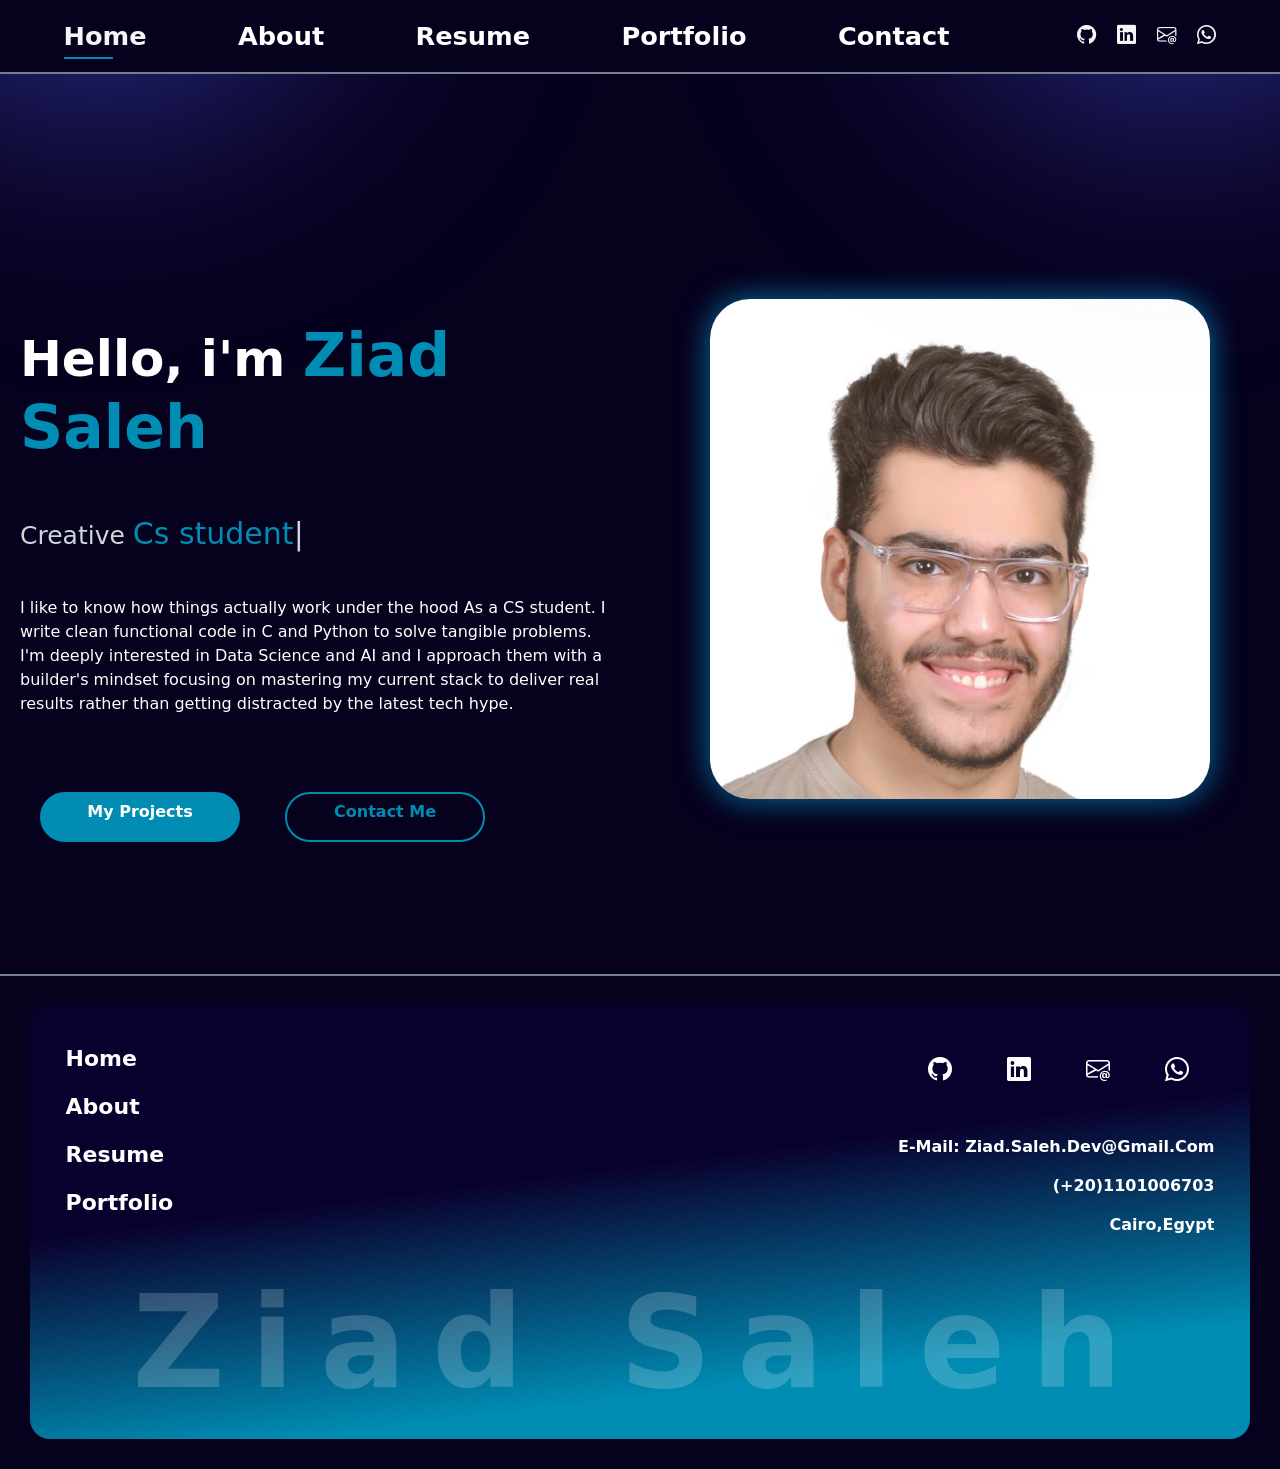
==== index.html @ acf3d1c8 "the base code" ====
<!doctype html>
<html lang="en">
  <head>
    <meta charset="UTF-8">
    <meta name="viewport" content="width=device-width, initial-scale=1.0">
    <link rel="stylesheet" href="css/home.css">
    <link rel="stylesheet" href="css/main.css">
    <link
      href="https://cdn.jsdelivr.net/npm/bootstrap@5.3.8/dist/css/bootstrap.min.css"
      rel="stylesheet"
      integrity="sha384-sRIl4kxILFvY47J16cr9ZwB07vP4J8+LH7qKQnuqkuIAvNWLzeN8tE5YBujZqJLB"
      crossorigin="anonymous"
    >
    <link rel="preconnect" href="https://fonts.googleapis.com">
    <link rel="preconnect" href="https://fonts.gstatic.com" crossorigin>
    <link href="https://fonts.googleapis.com/css2?family=Roboto:ital,wght@0,100..900;1,100..900&display=swap" rel="stylesheet">
    <title>portfolio</title>
  </head>
  <body>
    <nav class="hide" id="nav">
      <i class="bi bi-x close"></i>
      <ul>
        <li>
          <a href="#" class="in-link top-botton"> home </a>
        </li>

        <li>
          <a href="html/about.html" class="magic-link top-botton"> about</a>
        </li>

        <li>
          <a href="html/resume.html" class="magic-link top-botton"> resume</a>
        </li>

        <li>
          <a href="html/portfolio.html" class="magic-link top-botton"> portfolio</a>
        </li>

        <li>
          <a href="html/contact.html" class="magic-link top-botton"> contact</a>
        </li>
      </ul>
      
      <ul>
        <li>
          <a id ='HIcon1' href="https://github.com/Ziad-CS" class='top-botton' target="_blank"> <i class="bi bi-github"></i> </a>
        </li>
          
        <li>
          <a id ='HIcon2' href="https://www.linkedin.com/in/ziad-cs" class='top-botton' target="_blank"> <i class="bi bi-linkedin"></i> </a>
        </li>
          
        <li>
          <a id ='HIcon3' href="mailto:Ziad.saleh.dev@gmail.com?subject=Hello%20from%20your%20Portfolio%21" class='top-botton' target="_blank"> <i class="bi bi-envelope-at"></i> </a>
        </li>

        <li>
          <a id ='HIcon4' href="https://wa.me/201101006703?text=Hello%20Ziad,%20I%20saw%20your%20portfolio" class='top-botton' target="_blank"> <i class="bi bi-whatsapp"></i> </a>
        </li>

      </ul>
    </nav>
    <i class="mobile">
      <span></span>
      <span></span>
      <span></span>
    </i>
    <main class="align">
      <section class="leftS">
        <div class="up">
          <h1> hello, i'm <span> Ziad Saleh </span> </h1>
        </div>
        <div class="career left">
          <p> Creative </p> <span class="career-name" id="typingWord"></span> <span class="typing" id="typingCourser"> | </span>
        </div>
        <div class="left">
          <p style="color: #fff;"> i like to know how things actually work under the hood As a CS student.
            I write clean functional code in C and Python to solve tangible problems. 
            I'm deeply interested in Data Science and AI and I approach them with a builder's mindset focusing on mastering my current stack to deliver real results rather than getting distracted by the latest tech hype.
          </p>
        </div>
        <div class="down">
          <a href="html/portfolio.html" class="btn btn-primary button1">
            my projects
          </a>
          <a href="html/contact.html" class="btn btn-outline-primary button2">
            contact me
          </a>
        </div>
      </section>
      <div class="rightS small">
        <img src="img/me.jpg" alt="me">
      </div>
    </main>
    <footer>
      <section>
        <div class="top-left">
          <ul class="down">
            <li> <a href="#">  home </a> </li>
            <li> <a href="html/about.html"> about </a> </li>
            <li> <a href="html/resume.html"> resume </a> </li>
            <li> <a href="html/portfolio.html"> portfolio </a> </li>
          </ul>
        </div>
        <div class="top-right">
          <ul class="down">
            <li>
              <ul class="icons">
                <li>
                  <a href="https://github.com/Ziad-CS" class='color' target="_blank"> <i class="bi bi-github"></i> </a>
                </li>
                  
                <li>
                  <a href="https://www.linkedin.com/in/ziad-cs" class='color' target="_blank"> <i class="bi bi-linkedin"></i> </a>
                </li>
                  
                <li>
                  <a href="mailto:Ziad.saleh.dev@gmail.com?subject=Hello%20from%20your%20Portfolio%21" class='color' target="_blank"> <i class="bi bi-envelope-at"></i> </a>
                </li>

                <li>
                  <a href="https://wa.me/201101006703?text=Hello%20Ziad,%20I%20saw%20your%20portfolio" class='color' target="_blank"> <i class="bi bi-whatsapp"></i> </a>
                </li>
              </ul>
            </li>
            <li> E-mail: ziad.saleh.dev@gmail.com </li>
            <li> (+20)1101006703 </li>
            <li> Cairo,Egypt </li>

          </ul>
        </div>
        <p class="bottom left">
          Ziad Saleh
        </p>
      </section>
    </footer>
    <script src="js/main.js"></script>
    <script src="js/home.js"></script>
  </body>
</html>
---- css/home.css ----
@import url("https://cdn.jsdelivr.net/npm/bootstrap-icons@1.13.1/font/bootstrap-icons.min.css");
main {
  display: flex;
  flex-wrap: wrap;
}
.leftS {
  width: 50%;
  min-width: 300px;
}
.leftS:first-child {
  margin-top: 25vh;
}
.leftS h1 {
  color: white;
  font-size: 50px;
  font-weight: bold;
}
.leftS h1 span {
  color: #008cb3;
  font-size: 60px;
}
.career {
  padding: 0 0 0 20px;
}
.career * {
  display: inline;
  font-weight: 400;
  font-size: 25px;
  color: #cfd6d9;
}
.career :last-child
{
  margin-left: -5px;
}
.career-name {
  color: #008cb3;
  font-size: 30px;
}
.typing {
  color: #cfd6d9;
  font-weight: 1;
  font-size: 30px;
}
.leftS div {
  padding: 20px;
}
.leftS a {
  font-weight: 800;
  height: 50px;
  width: 200px;
  margin: 20px;
  border: #008cb3 solid 2px;
  border-radius: 50px;
  transition: background-color 0.5s, color 0.5s, margin-bottom 0.5s, transform 0.3s;
  text-align: center;
  text-transform: capitalize !important;
}
.button2 {
  color: #008cb3 !important;
}
.button1 {
  background-color: #008cb3 !important;
}
.button2:hover {
  background-color: #008cb3 !important;
  color: white !important;
  border: 0px;
  transform: translateY(-10%);
}
.button1:hover {
  background-color: #005f7a !important;
  border: 0px !important;
  transform: translateY(-10%);
}
.rightS {
  display: flex;
  width: 50%;
  min-width: 550px;
  justify-content: center;
}
.leftS, .rightS {
  margin-left: auto;
  margin-right: auto;
}
.rightS img {
  border-radius: 8%;
  width: 500px;
  height: 500px;
  transition: scale 1s;
  scale: 1 1;
  margin: 25vh 0 10vh 0;
  /* border-style: inset !important; */
  box-shadow: 0px 0px 30px 2px rgba(0, 191, 255, 0.528);
  border-width: thick;
  border-color: #004444;
}
.rightS img:hover {
  scale: 1.05 1.05;
}
@media (max-width: 1100px) {
  .leftS {
    width: 100%;
    height: fit-content;
    margin-top: 0 !important;
  }
  .rightS {
    order: -1;
  }
  .rightS img {
    margin-bottom: 0;
  }
  .leftS {
    text-align: center;
  }
}
@media (max-width: 700px) {
  .leftS h1 span {
  font-size: 51px;
  }
  .leftS h1 {
  font-size: 40px;
  }
  .align {
    align-content: flex-start;
  }
  .leftS {
    width: 100%;
    height: fit-content;
  }
  .leftS:first-child {
    margin-top: 10vh;
  }
  .rightS {
    min-width: 350px;
  }
  .rightS img {
    width: 250px;
    height: 250px;
    margin-top: 10vh;
  }
}
---- css/main.css ----
@import url("https://cdn.jsdelivr.net/npm/bootstrap-icons@1.13.1/font/bootstrap-icons.min.css");
/* :root {
  --
} */
body {
  font-family: "Roboto", sans-serif;
  box-sizing: border-box;
  height: fit-content;
  display: flex;
  flex-wrap: wrap;
  background-color: #06011d !important;
  color: #fff;
  overflow-x: hidden;
}
body::before,
body::after {
    content: "";
    position: absolute;
    width: 700px;
    height: 500px;
    border-radius: 50%;
    filter: blur(120px);
    z-index: 0;
}
body::before {
    top:  -350px;
    left: -250px;
    background: radial-gradient(
        circle,
        rgba(85, 94, 255, 0.85) 0%,
        rgba(85, 94, 255, 0.35) 40%,
        transparent 75%
    );
}
body::after {
    top: -350px;
    right: -250px;
    background: radial-gradient(
        circle,
        rgba(85, 94, 255, 0.85) 0%,
        rgba(85, 94, 255, 0.35) 40%,
        transparent 75%
    );
}
main {
  max-width: 1800px;
  margin: auto;
}
h1::first-letter,
h2::first-letter,
h3::first-letter,
h4::first-letter,
h5::first-letter,
h6::first-letter,
p::first-letter,
label::first-letter {
  text-transform: uppercase;
}
.set {
  text-align: center;
  width: 100%;
  max-width: 1000px;
  justify-self: center;
}
.start {
  margin-top: 90px;
}
.main-text-Color {
  color: #fff;
}
.sub-text-Color {
  color: #cfd6d9;
}
.main-text-size {
  font-size: 4em;
  font-weight: 200;
}
.mid-text-size {
  font-size: 3.5em;
  font-weight: 300;
}
.bigSub-text-size {
  font-size: 1.3em;
  font-weight: 200;
}
.sub-text-size {
  font-size: 1.1em;
}
nav {
  display: flex;
  justify-content: space-around;
  flex-wrap: wrap;

  /* background-color:#708090; */
  background-color:#06011d;
  background-size:cover;
  height: fit-content;
  width: 100%;
  position: sticky;
  top: 0px;
  border-bottom: #708090 2px solid;
  z-index: 9999;
}

nav ul {
  display: flex;
  list-style-type: none;
  justify-content: space-between;
  align-content: center;
  flex-wrap: wrap;
  padding: 0;
  width: fit-content;
  margin: 0;
}
nav li {
  padding: 5px;
}
nav a {
  text-decoration: none;
}
nav ul:last-of-type {
  width: 5vw;
  min-width: 150px;
}
nav ul:first-of-type {
  width: 70vw;
  min-width: 530px;
  max-width: 900px;
}
.mobile {
  display: none;
  position: fixed;
  top: 20px;
  right: 20px;
  width: 50px;
  height: 60px;
  background-color: black;
  /* border: red 2px solid; */
  border-radius: 5px;
}
.mobile span {
  display: block;
  width: 30px;
  height: 5px;
  border-radius: 20px;
  margin: 5px 10px 0 10px;
  background-color: white;
}
.mobile span:first-of-type {
  margin-top: 17.5px;
}
.close {
  display: none;
  position: fixed;
  top: 20px;
  right: 20px;
  width: 65px;
  height: 65px;
  font-size: 4em;
  color: white;
  border-radius: 50%;
  border: 2px solid #008cb3;
}
.close::before {
  display: flex;
  flex-wrap: wrap;
  justify-content: center;
  align-content: center;
}
.stop-move {
  overflow-y: hidden;
}
.none {
  display: none;
}
.top-botton{
    display: inline-block;
    margin: 12px 0;
    text-decoration-line: none;
    color: #F5F5F5;
    scale: 1 1;
    transition: scale 0.2s;
    font-weight: bold;
}
nav ul:first-of-type .top-botton {
  font-size: 1.6em;
}
nav ul:last-of-type .top-botton {
  font-size: 1.2em;
}
.top-botton:hover{
    scale: 1.3 1.3;
}
.magic-link {
    text-decoration: none;
    position: relative;
    color: #ffffff;
    cursor: pointer;
    text-transform: capitalize;
}
.magic-link::after {
    content: '';
    position: absolute;
    width: 0;
    height: 2px;
    bottom: -4px;
    left: 0;
    background-color: #008cb3;
    transition: width 0.3s ease;
}
.magic-link:hover::after {
    width: 60%;
}
.in-link {
    position: relative;
    text-decoration: none;
    text-transform: capitalize;
}
.in-link::after {
    content: '';
    position: absolute;
    background-color: #008cb3;
    height: 2px;
    bottom: -4px;
    left: 0;
    width: 60%;
}
main {
  height: 100vh;
  min-height: fit-content;
  width: 100%;
  background-color: #06011d;
}
footer {
  background-color: #06011d;
  border-top: #708090 2px solid;
  width: 100%;
  color: white;
  height: fit-content;
}
footer section {
  margin: 30px;
  display: flex;
  flex-wrap: wrap;
  height: fit-content;
  background-image: linear-gradient(173deg, #09012d 40%, #008cb3 80% ,#008cb3 100%);
  border-radius: 20px;
  text-transform: capitalize;
  font-weight: bold;
}
footer .top-left {
  width: 50%;
  min-width: fit-content;
  height: fit-content;
  padding: 2vw 0 0 2vw;
}
footer .top-left li {
  font-size: 22px;
}
footer .top-left a{
  text-decoration: none;
  color: white;
  transition: 0.5s;
}
footer .top-left a:hover{
  font-size: 30px;
}
footer .top-right {
  display: flex;
  width: 50%;
  min-width: fit-content;
  height: fit-content;
  padding: 2vw 2vw 0 0;
  justify-content: flex-end;
}
footer .icons {
  display: flex;
  width: 100%;
  margin-bottom: 20px;
  justify-content: space-around;
}
footer .icons li {
  position: relative;
  height: 3em;
  width: 3em;
  border-radius: 50%;
}
footer .icons a {
  transform: translateX(-20%);
  font-size: 1.5em;
  color: white;
}
footer .color  {
  color: #00b7ea;
}
footer .color:hover {
  color: #00b7eabf;
}
footer .bottom {
  width: 100%;
  height: fit-content;
  color: rgba(255, 255, 255, 0.188);
  font-size: 10vw;
  /* text-shadow: 2px 2px 15px #333333; */
  width: 100%;
  text-align: center;
  margin: 0;
  letter-spacing: 2vw;
}
footer li {
  list-style-type: none;
  padding: 5px;
  margin: 5px;
}
footer ul {
  padding: 0;
  margin: 0;
}
footer .top-right li {
  display: flex;
  justify-content: flex-end;
}
.up {
  transform: translateY(-100px);
  opacity: 0;
}
.down {
  transform: translateY(100px);
  opacity: 0;
}
.right {
  transform: translateX(150px);
  opacity: 0;
}
.left {
  transform: translateX(-150px);
  opacity: 0;
}
.small {
  transform: scale( 0.5);
  opacity: 0;
}
.up2 {
  transform: translateY(-50%);
  opacity: 0;
}
.back {
  transform: translate(0, 0) scale(1) !important;
  opacity: 1;
  scale: 1 1;
  transition: 0.7s ease;
}
@media (max-width: 1100px) {
  body::after {
      width: 0px;
      height: 0px;
  }
  body::before{
      width: 90vw;
  }
  body::before {
      top:  -250px;
      left: -10vw;
      background: radial-gradient(
          circle,
          rgba(85, 94, 255, 0.85) 0%,
          rgba(85, 94, 255, 0.35) 40%,
          transparent 75%
      );
  }
  .main-text-Color {
    width: 90% !important;
  }
  .sub-text-Color {
    width: 90% !important;
  }
}
@media (max-width: 700px) {
  .mobile {
    display: inline;
    z-index: 999;
  }
  .close {
    display: inline;
  }
  .hide {
  transform: translateX(100%);
  transition: opacity 0.9s ease, transform 0.9s ease;
  }
  .show {
    transform: translateX(0%);
    transition: opacity 0.9s ease, transform 0.9s ease;
  }
  nav {
    position: fixed;
    flex-direction: column;
    align-content: space-around;
    flex-wrap: wrap;
    height: 100%;
  }
  nav ul:first-of-type {
    flex-direction: column;
    width: 25vw;
  }
  li {
    width: fit-content;
  }
  .right {
    transform: translateX(-100px); /* تقليل المسافة لتجنب الخروج الكلي */
  }
  
  /* إلغاء الحد الأدنى للعرض الذي يتجاوز الشاشة */
  nav ul:first-of-type {
    min-width: unset !important;
  }
}
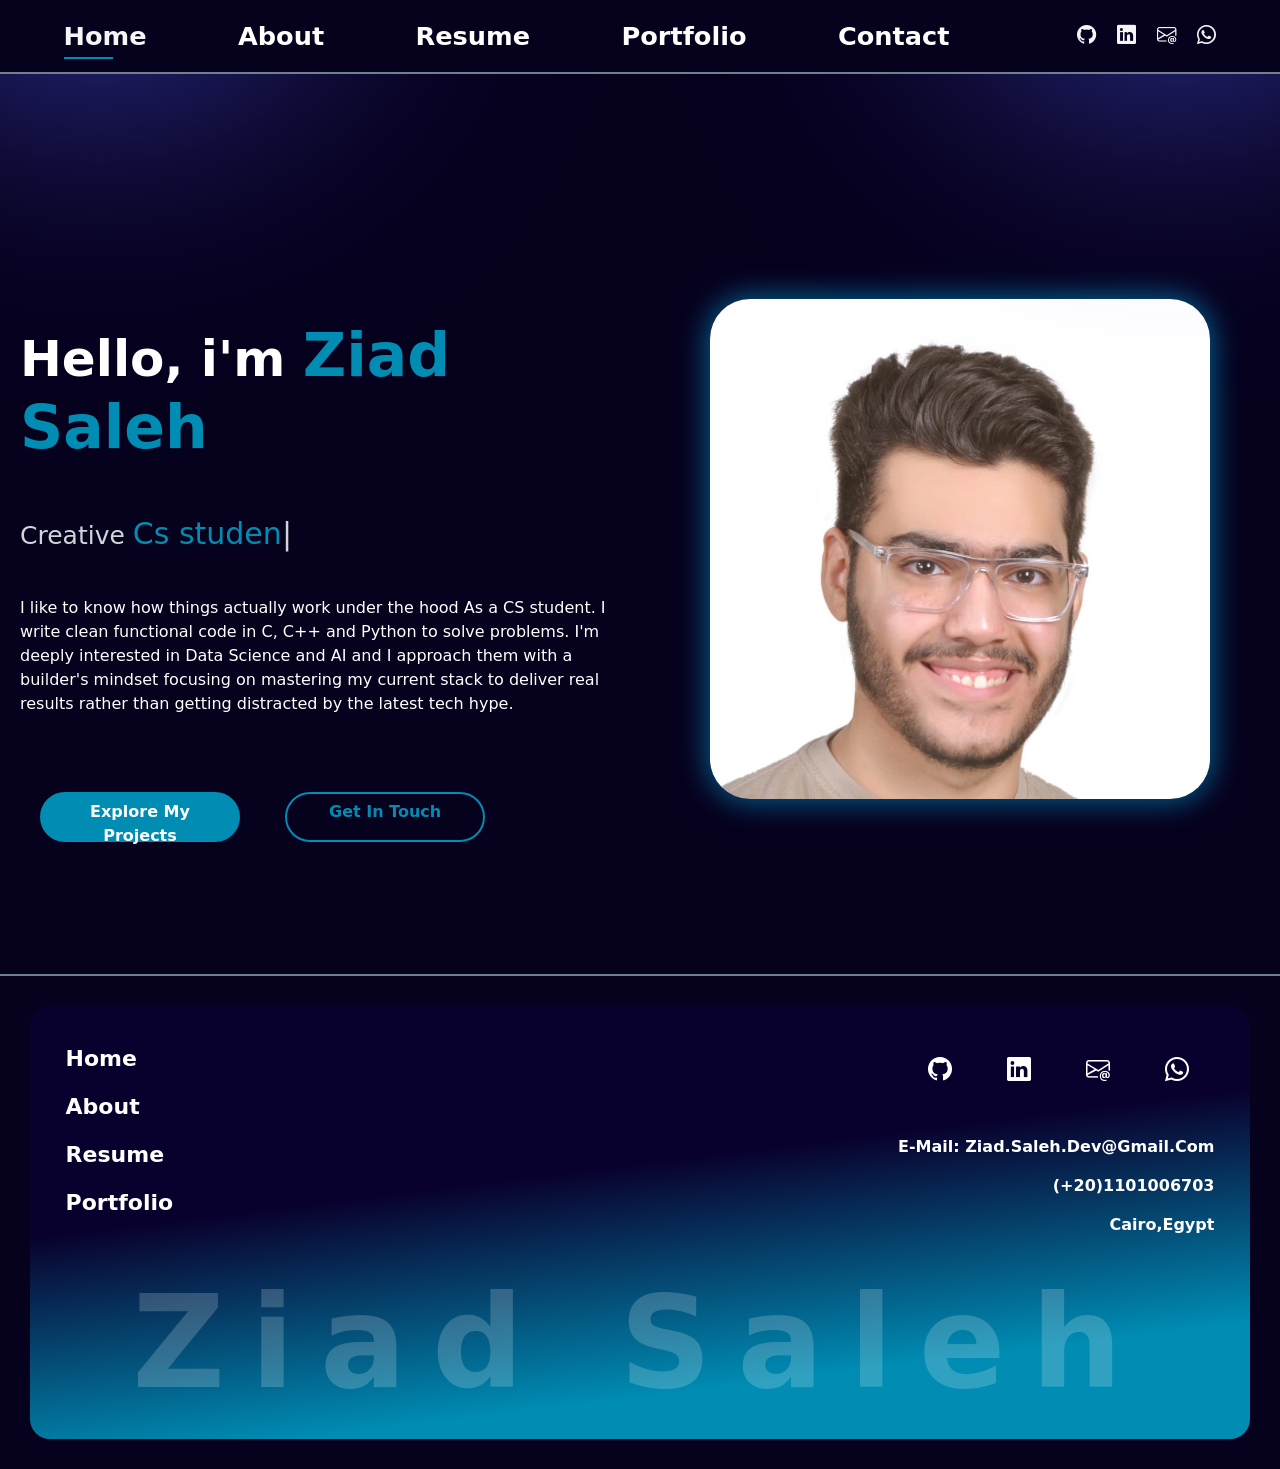
==== commit 34e278df: "full text fill" ====
--- a/index.html
+++ b/index.html
@@ -75,16 +75,16 @@
         </div>
         <div class="left">
           <p style="color: #fff;"> i like to know how things actually work under the hood As a CS student.
-            I write clean functional code in C and Python to solve tangible problems. 
+            I write clean functional code in C, C++ and Python to solve problems. 
             I'm deeply interested in Data Science and AI and I approach them with a builder's mindset focusing on mastering my current stack to deliver real results rather than getting distracted by the latest tech hype.
           </p>
         </div>
         <div class="down">
           <a href="html/portfolio.html" class="btn btn-primary button1">
-            my projects
+            Explore My Projects
           </a>
           <a href="html/contact.html" class="btn btn-outline-primary button2">
-            contact me
+            Get In Touch
           </a>
         </div>
       </section>
--- a/css/main.css
+++ b/css/main.css
@@ -2,6 +2,9 @@
 /* :root {
   --
 } */
+.coming-soon {
+  display: none;
+}
 body {
   font-family: "Roboto", sans-serif;
   box-sizing: border-box;
@@ -11,6 +14,11 @@
   background-color: #06011d !important;
   color: #fff;
   overflow-x: hidden;
+  width: 100%;
+}
+html {
+  overflow-x: hidden;
+  width: 100%;
 }
 body::before,
 body::after {
@@ -67,9 +75,11 @@
 }
 .main-text-Color {
   color: #fff;
+  margin: auto;
 }
 .sub-text-Color {
   color: #cfd6d9;
+  margin: auto;
 }
 .main-text-size {
   font-size: 4em;
